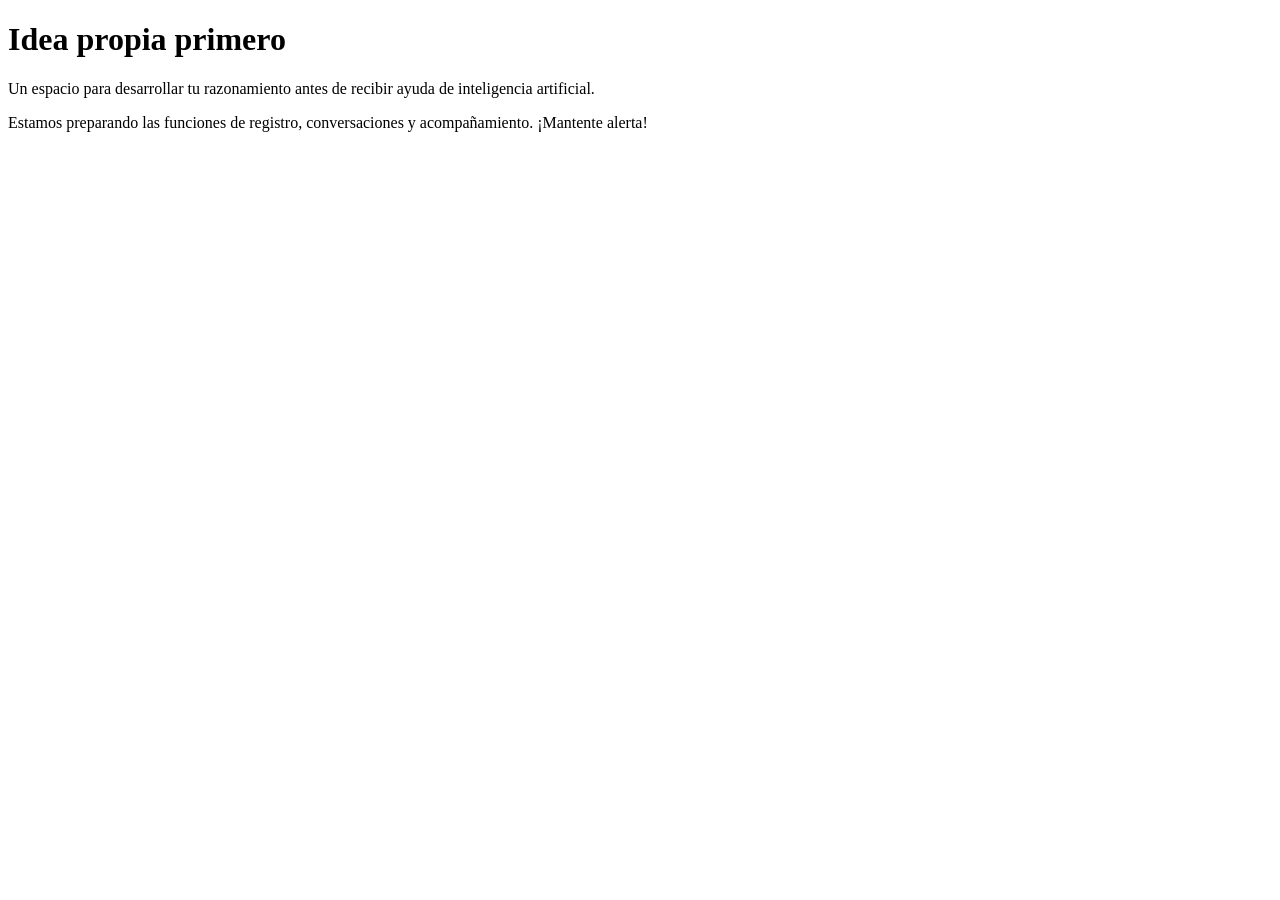
==== src/main/resources/templates/index.html @ 60be63e8 "Implementa pagina inicial con Spring MVC y Thymeleaf" ====
<!DOCTYPE html>
<html lang="es" xmlns:th="http://www.thymeleaf.org">
<head>
    <meta charset="UTF-8">
    <meta name="viewport" content="width=device-width, initial-scale=1.0">
    <title th:text="${nombreProyecto}">Idea propia primero</title>
</head>
<body>
    <main>
        <h1 th:text="${nombreProyecto}">Idea propia primero</h1>

        <p>
            Un espacio para desarrollar tu razonamiento
            antes de recibir ayuda de inteligencia artificial.
        </p>

        <p>
            Estamos preparando las funciones de registro,
            conversaciones y acompañamiento. ¡Mantente alerta!
        </p>
    </main>
</body>
</html>
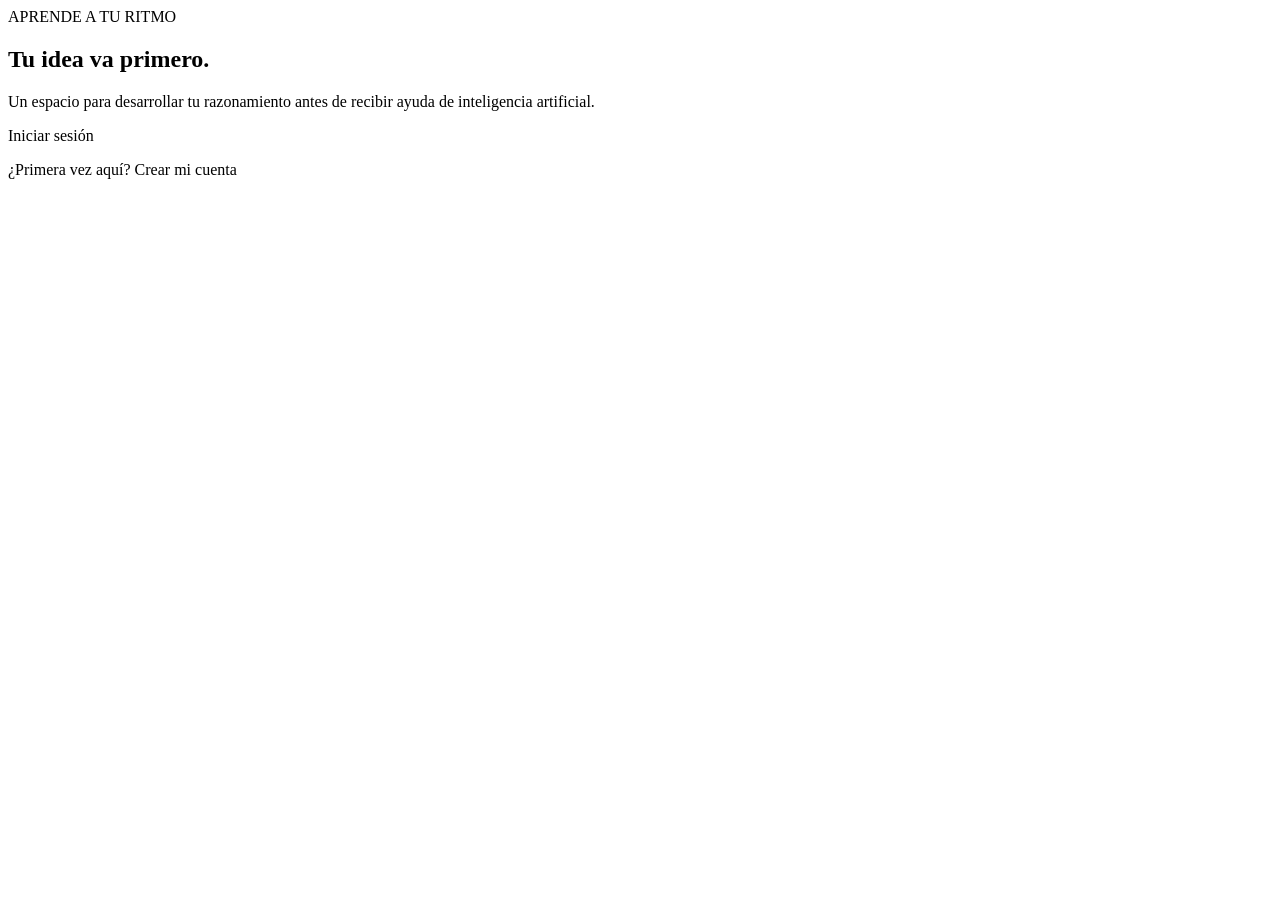
==== commit 7e6156eb: "Implementa autenticacion con SQLite e interfaz compartida" ====
--- a/src/main/resources/templates/index.html
+++ b/src/main/resources/templates/index.html
@@ -1,23 +1 @@
-<!DOCTYPE html>
-<html lang="es" xmlns:th="http://www.thymeleaf.org">
-<head>
-    <meta charset="UTF-8">
-    <meta name="viewport" content="width=device-width, initial-scale=1.0">
-    <title th:text="${nombreProyecto}">Idea propia primero</title>
-</head>
-<body>
-    <main>
-        <h1 th:text="${nombreProyecto}">Idea propia primero</h1>
-
-        <p>
-            Un espacio para desarrollar tu razonamiento
-            antes de recibir ayuda de inteligencia artificial.
-        </p>
-
-        <p>
-            Estamos preparando las funciones de registro,
-            conversaciones y acompañamiento. ¡Mantente alerta!
-        </p>
-    </main>
-</body>
-</html>+<!DOCTYPE html><html lang="es" xmlns:th="http://www.thymeleaf.org"><head th:replace="~{fragments/ui :: head('Inicio')}"></head><body><main class="page"><section class="card" aria-labelledby="page-title"><a th:replace="~{fragments/ui :: brand}"></a><span class="badge">APRENDE A TU RITMO</span><h1 class="title" id="page-title">Tu idea va primero.</h1><p>Un espacio para desarrollar tu razonamiento antes de recibir ayuda de inteligencia artificial.</p><a class="button button--primary button--block" th:href="@{/login}">Iniciar sesión</a><p>¿Primera vez aquí? <a th:href="@{/register}">Crear mi cuenta</a></p></section></main></body></html>
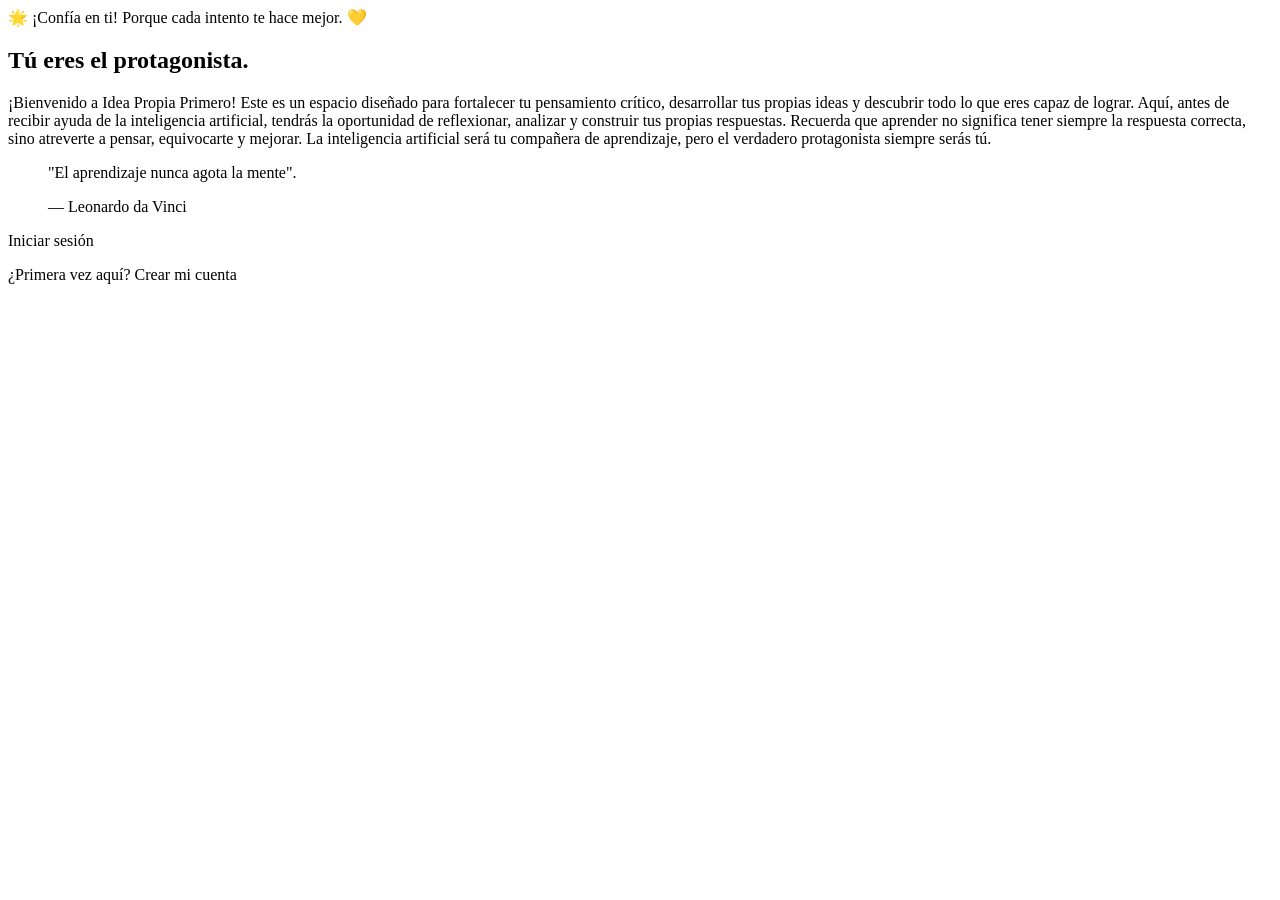
==== commit d17e71e6: "Mejoras a la vista de la página principal." ====
--- a/src/main/resources/templates/index.html
+++ b/src/main/resources/templates/index.html
@@ -1 +1,86 @@
-<!DOCTYPE html><html lang="es" xmlns:th="http://www.thymeleaf.org"><head th:replace="~{fragments/ui :: head('Inicio')}"></head><body><main class="page"><section class="card" aria-labelledby="page-title"><a th:replace="~{fragments/ui :: brand}"></a><span class="badge">APRENDE A TU RITMO</span><h1 class="title" id="page-title">Tu idea va primero.</h1><p>Un espacio para desarrollar tu razonamiento antes de recibir ayuda de inteligencia artificial.</p><a class="button button--primary button--block" th:href="@{/login}">Iniciar sesión</a><p>¿Primera vez aquí? <a th:href="@{/register}">Crear mi cuenta</a></p></section></main></body></html>+<!DOCTYPE html>
+<html lang="es" xmlns:th="http://www.thymeleaf.org">
+
+<head th:replace="~{fragments/ui :: head('Inicio')}"></head>
+
+<body>
+
+    <main class="page">
+
+        <section class="card home-card" aria-labelledby="page-title">
+
+            <!-- LOGOTIPO -->
+            <a th:replace="~{fragments/ui :: brand}"></a>
+
+            <!-- MENSAJE MOTIVADOR -->
+            <div class="motivational-note">
+                🌟 ¡Confía en ti! Porque cada intento te hace mejor. 💛
+            </div>
+
+            <!-- TÍTULO PRINCIPAL -->
+            <h1 class="title home-title" id="page-title">
+                Tú eres el protagonista.
+            </h1>
+
+            <!-- DESCRIPCIÓN -->
+            <p class="home-description">
+
+                ¡Bienvenido a Idea Propia Primero!
+
+                Este es un espacio diseñado para fortalecer tu
+                pensamiento crítico, desarrollar tus propias ideas
+                y descubrir todo lo que eres capaz de lograr.
+
+                Aquí, antes de recibir ayuda de la inteligencia
+                artificial, tendrás la oportunidad de reflexionar,
+                analizar y construir tus propias respuestas.
+
+                Recuerda que aprender no significa tener siempre
+                la respuesta correcta, sino atreverte a pensar,
+                equivocarte y mejorar.
+
+                La inteligencia artificial será tu compañera
+                de aprendizaje, pero el verdadero protagonista
+                siempre serás tú.
+
+            </p>
+
+            <!-- FRASE MOTIVADORA -->
+            <blockquote class="inspirational-quote">
+
+                <p>
+                    "El aprendizaje nunca agota la mente".
+                </p>
+
+                <footer>
+                    — Leonardo da Vinci
+                </footer>
+
+            </blockquote>
+
+            <!-- BOTÓN DE INICIO DE SESIÓN -->
+            <a
+                class="button button--primary button--block"
+                th:href="@{/login}">
+
+                Iniciar sesión
+
+            </a>
+
+            <!-- REGISTRO -->
+            <p class="register-text">
+
+                ¿Primera vez aquí?
+
+                <a th:href="@{/register}">
+                    Crear mi cuenta
+                </a>
+
+            </p>
+
+        </section>
+
+    </main>
+
+</body>
+</html>
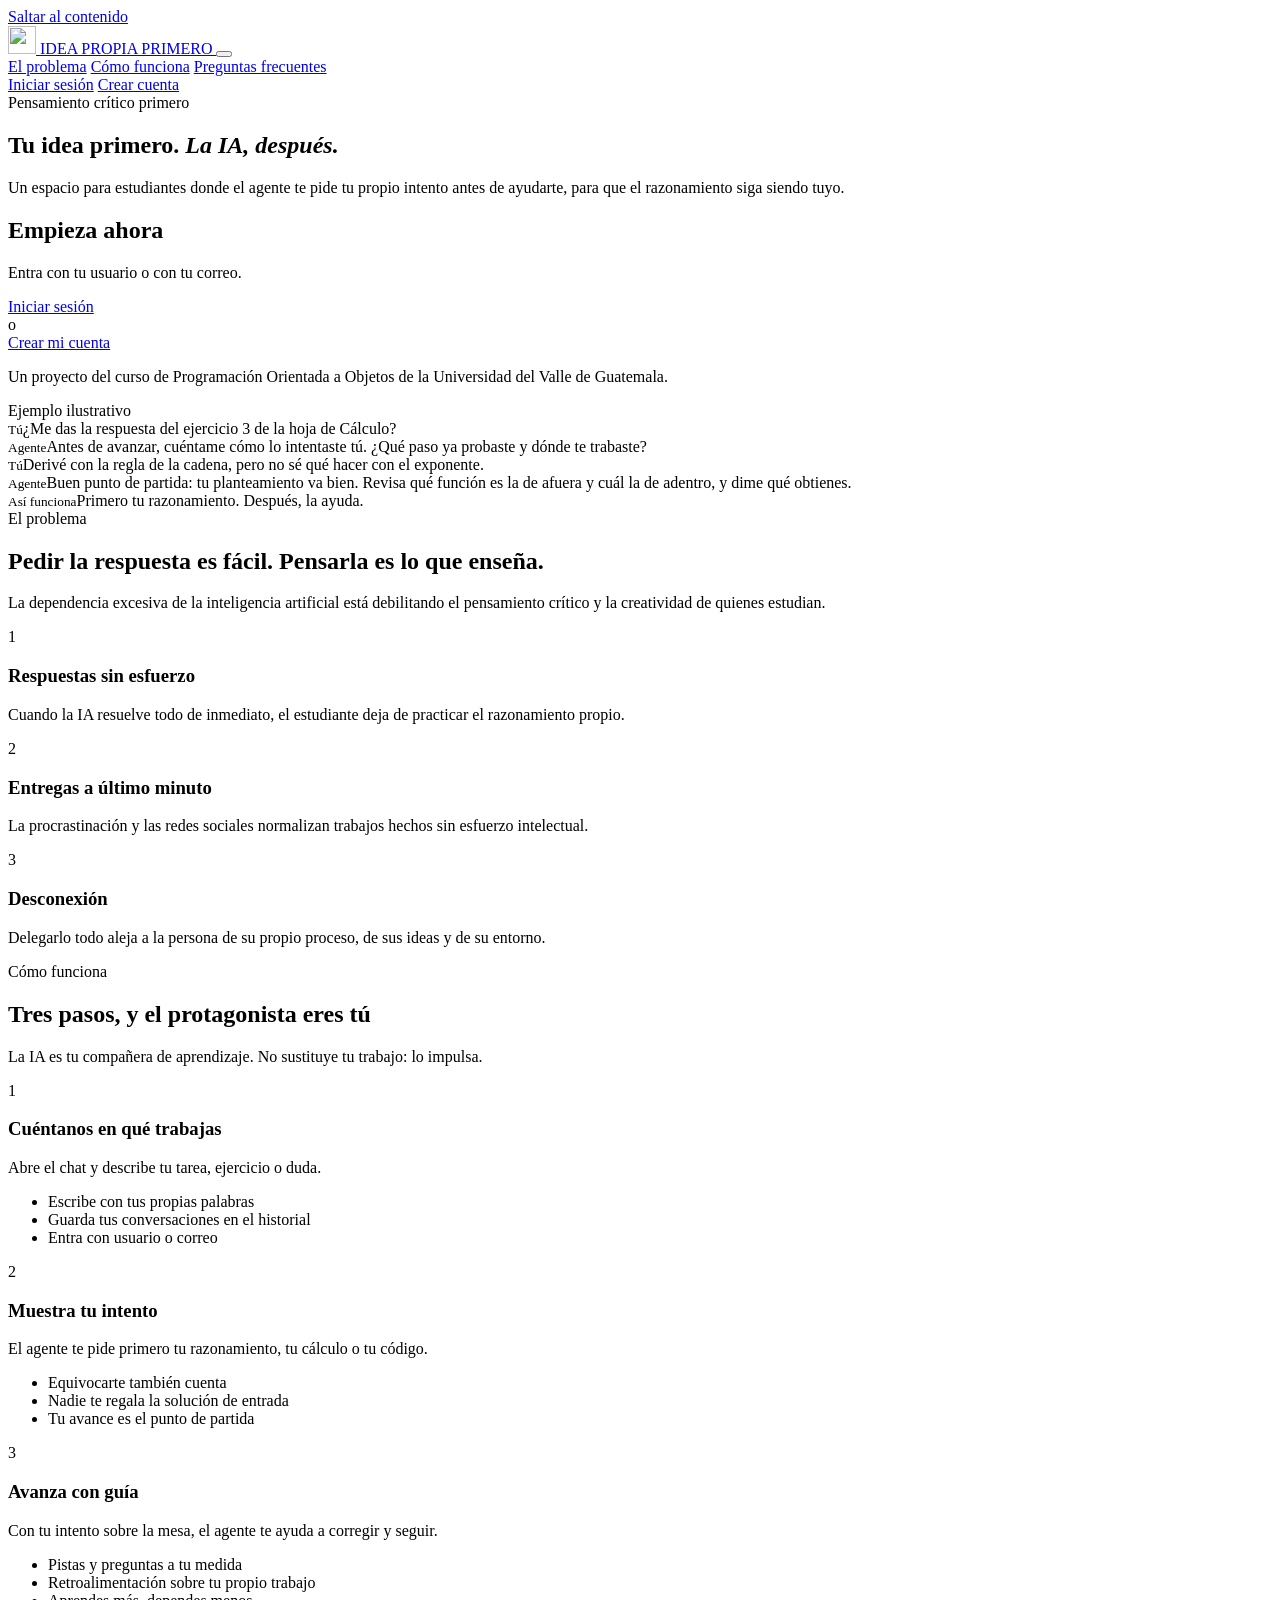
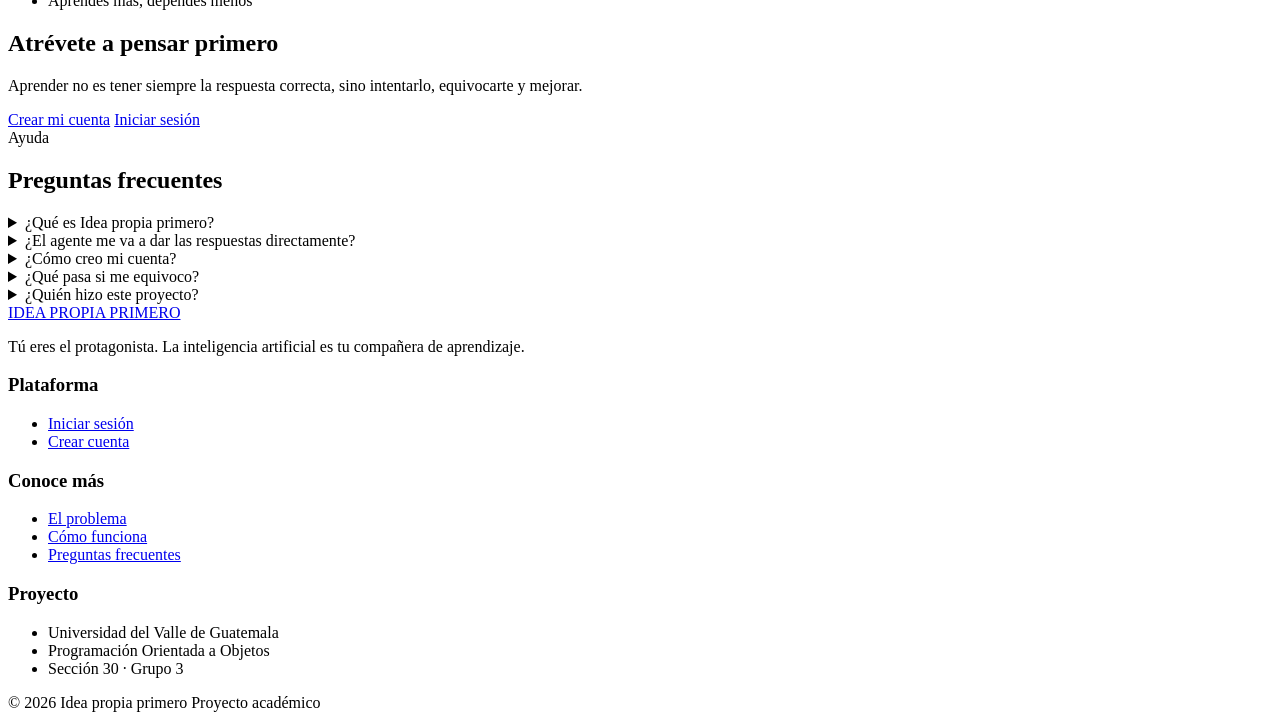
==== commit 7ddfd88a: "Se reemplaza la página de inicio por la nueva landing page." ====
--- a/src/main/resources/templates/index.html
+++ b/src/main/resources/templates/index.html
@@ -1,86 +1,231 @@
 <!DOCTYPE html>
 <html lang="es" xmlns:th="http://www.thymeleaf.org">
 
-<head th:replace="~{fragments/ui :: head('Inicio')}"></head>
-
-<body>
-
-    <main class="page">
-
-        <section class="card home-card" aria-labelledby="page-title">
-
-            <!-- LOGOTIPO -->
-            <a th:replace="~{fragments/ui :: brand}"></a>
-
-            <!-- MENSAJE MOTIVADOR -->
-            <div class="motivational-note">
-                🌟 ¡Confía en ti! Porque cada intento te hace mejor. 💛
-            </div>
-
-            <!-- TÍTULO PRINCIPAL -->
-            <h1 class="title home-title" id="page-title">
-                Tú eres el protagonista.
-            </h1>
-
-            <!-- DESCRIPCIÓN -->
-            <p class="home-description">
-
-                ¡Bienvenido a Idea Propia Primero!
-
-                Este es un espacio diseñado para fortalecer tu
-                pensamiento crítico, desarrollar tus propias ideas
-                y descubrir todo lo que eres capaz de lograr.
-
-                Aquí, antes de recibir ayuda de la inteligencia
-                artificial, tendrás la oportunidad de reflexionar,
-                analizar y construir tus propias respuestas.
-
-                Recuerda que aprender no significa tener siempre
-                la respuesta correcta, sino atreverte a pensar,
-                equivocarte y mejorar.
-
-                La inteligencia artificial será tu compañera
-                de aprendizaje, pero el verdadero protagonista
-                siempre serás tú.
-
-            </p>
-
-            <!-- FRASE MOTIVADORA -->
-            <blockquote class="inspirational-quote">
-
-                <p>
-                    "El aprendizaje nunca agota la mente".
-                </p>
-
-                <footer>
-                    — Leonardo da Vinci
-                </footer>
-
-            </blockquote>
-
-            <!-- BOTÓN DE INICIO DE SESIÓN -->
-            <a
-                class="button button--primary button--block"
-                th:href="@{/login}">
-
-                Iniciar sesión
-
+<head>
+    <meta charset="UTF-8">
+    <meta name="viewport" content="width=device-width, initial-scale=1">
+    <meta name="description" content="Idea propia primero: un espacio para estudiantes donde el agente te pide tu propio intento antes de ayudarte.">
+    <title>Idea propia primero · Tu idea primero, la IA después</title>
+    <link rel="icon" type="image/png" href="/images/icon.png" th:href="@{/images/icon.png}">
+    <link rel="stylesheet" href="/css/theme.css" th:href="@{/css/theme.css}">
+    <link rel="stylesheet" href="/css/components.css" th:href="@{/css/components.css}">
+    <link rel="stylesheet" href="/css/landing.css" th:href="@{/css/landing.css}">
+    <script defer src="/js/landing.js" th:src="@{/js/landing.js}"></script>
+</head>
+
+<body class="landing">
+    <a class="l-skip" href="#contenido">Saltar al contenido</a>
+
+    <header class="l-nav" data-l-nav>
+        <div class="l-wrap l-nav__bar">
+            <a class="l-brand" href="/" th:href="@{/}">
+                <img src="/images/icon.png" th:src="@{/images/icon.png}" alt="" width="28" height="28">
+                IDEA PROPIA PRIMERO
             </a>
-
-            <!-- REGISTRO -->
-            <p class="register-text">
-
-                ¿Primera vez aquí?
-
-                <a th:href="@{/register}">
-                    Crear mi cuenta
-                </a>
-
-            </p>
-
+            <button class="l-nav__toggle" type="button" data-l-toggle aria-label="Abrir menú" aria-expanded="false"><span></span></button>
+            <nav class="l-nav__links" aria-label="Principal">
+                <a href="#problema">El problema</a>
+                <a href="#como-funciona">Cómo funciona</a>
+                <a href="#preguntas">Preguntas frecuentes</a>
+            </nav>
+            <div class="l-nav__actions">
+                <a class="l-link" href="/login" th:href="@{/login}">Iniciar sesión</a>
+                <a class="button button--primary" href="/register" th:href="@{/register}">Crear cuenta</a>
+            </div>
+        </div>
+    </header>
+
+    <main id="contenido">
+
+        <section class="l-hero" aria-labelledby="hero-title">
+            <div class="l-wrap l-hero__grid">
+                <div>
+                    <span class="l-eyebrow">Pensamiento crítico primero</span>
+                    <h1 id="hero-title">Tu idea primero. <em>La IA, después.</em></h1>
+                    <p class="l-lead">
+                        Un espacio para estudiantes donde el agente te pide tu propio intento antes de ayudarte,
+                        para que el razonamiento siga siendo tuyo.
+                    </p>
+                </div>
+
+                <aside class="l-access" aria-labelledby="access-title">
+                    <h2 id="access-title">Empieza ahora</h2>
+                    <p class="l-access__sub">Entra con tu usuario o con tu correo.</p>
+                    <a class="button button--primary button--block button--lg" href="/login" th:href="@{/login}">Iniciar sesión</a>
+                    <div class="l-or" aria-hidden="true">o</div>
+                    <a class="button button--secondary button--block button--lg" href="/register" th:href="@{/register}">Crear mi cuenta</a>
+                    <p class="l-fine">Un proyecto del curso de Programación Orientada a Objetos de la Universidad del Valle de Guatemala.</p>
+                </aside>
+            </div>
+        </section>
+
+        <section class="l-demo" aria-label="Ejemplo de conversación">
+            <div class="l-wrap">
+                <div class="l-demo__frame">
+                    <span class="l-demo__tag">Ejemplo ilustrativo</span>
+                    <div class="l-chat">
+                        <div class="l-msg l-msg--user"><small>Tú</small>¿Me das la respuesta del ejercicio 3 de la hoja de Cálculo?</div>
+                        <div class="l-msg l-msg--agent"><small>Agente</small>Antes de avanzar, cuéntame cómo lo intentaste tú. ¿Qué paso ya probaste y dónde te trabaste?</div>
+                        <div class="l-msg l-msg--user"><small>Tú</small>Derivé con la regla de la cadena, pero no sé qué hacer con el exponente.</div>
+                        <div class="l-msg l-msg--agent"><small>Agente</small>Buen punto de partida: tu planteamiento va bien. Revisa qué función es la de afuera y cuál la de adentro, y dime qué obtienes.</div>
+                        <div class="l-msg l-msg--note"><small>Así funciona</small>Primero tu razonamiento. Después, la ayuda.</div>
+                    </div>
+                </div>
+            </div>
+        </section>
+
+        <section class="l-section l-section--tint" id="problema" aria-labelledby="problema-title">
+            <div class="l-wrap">
+                <div class="l-head">
+                    <span class="l-kicker">El problema</span>
+                    <h2 id="problema-title">Pedir la respuesta es fácil. Pensarla es lo que enseña.</h2>
+                    <p>La dependencia excesiva de la inteligencia artificial está debilitando el pensamiento crítico y la creatividad de quienes estudian.</p>
+                </div>
+                <div class="l-grid">
+                    <article class="l-card l-card--plain">
+                        <span class="l-num" aria-hidden="true">1</span>
+                        <h3>Respuestas sin esfuerzo</h3>
+                        <p>Cuando la IA resuelve todo de inmediato, el estudiante deja de practicar el razonamiento propio.</p>
+                    </article>
+                    <article class="l-card l-card--plain">
+                        <span class="l-num" aria-hidden="true">2</span>
+                        <h3>Entregas a último minuto</h3>
+                        <p>La procrastinación y las redes sociales normalizan trabajos hechos sin esfuerzo intelectual.</p>
+                    </article>
+                    <article class="l-card l-card--plain">
+                        <span class="l-num" aria-hidden="true">3</span>
+                        <h3>Desconexión</h3>
+                        <p>Delegarlo todo aleja a la persona de su propio proceso, de sus ideas y de su entorno.</p>
+                    </article>
+                </div>
+            </div>
+        </section>
+
+        <section class="l-section" id="como-funciona" aria-labelledby="como-title">
+            <div class="l-wrap">
+                <div class="l-head">
+                    <span class="l-kicker">Cómo funciona</span>
+                    <h2 id="como-title">Tres pasos, y el protagonista eres tú</h2>
+                    <p>La IA es tu compañera de aprendizaje. No sustituye tu trabajo: lo impulsa.</p>
+                </div>
+                <div class="l-grid">
+                    <article class="l-card">
+                        <span class="l-num" aria-hidden="true">1</span>
+                        <h3>Cuéntanos en qué trabajas</h3>
+                        <p>Abre el chat y describe tu tarea, ejercicio o duda.</p>
+                        <ul class="l-list">
+                            <li>Escribe con tus propias palabras</li>
+                            <li>Guarda tus conversaciones en el historial</li>
+                            <li>Entra con usuario o correo</li>
+                        </ul>
+                    </article>
+                    <article class="l-card l-card--hi">
+                        <span class="l-num" aria-hidden="true">2</span>
+                        <h3>Muestra tu intento</h3>
+                        <p>El agente te pide primero tu razonamiento, tu cálculo o tu código.</p>
+                        <ul class="l-list">
+                            <li>Equivocarte también cuenta</li>
+                            <li>Nadie te regala la solución de entrada</li>
+                            <li>Tu avance es el punto de partida</li>
+                        </ul>
+                    </article>
+                    <article class="l-card">
+                        <span class="l-num" aria-hidden="true">3</span>
+                        <h3>Avanza con guía</h3>
+                        <p>Con tu intento sobre la mesa, el agente te ayuda a corregir y seguir.</p>
+                        <ul class="l-list">
+                            <li>Pistas y preguntas a tu medida</li>
+                            <li>Retroalimentación sobre tu propio trabajo</li>
+                            <li>Aprendes más, dependes menos</li>
+                        </ul>
+                    </article>
+                </div>
+            </div>
+        </section>
+
+        <section class="l-section" style="padding-top:0" aria-labelledby="cta-title">
+            <div class="l-wrap">
+                <div class="l-cta">
+                    <h2 id="cta-title">Atrévete a pensar primero</h2>
+                    <p>Aprender no es tener siempre la respuesta correcta, sino intentarlo, equivocarte y mejorar.</p>
+                    <div class="l-cta__actions">
+                        <a class="button button--primary button--lg" href="/register" th:href="@{/register}">Crear mi cuenta</a>
+                        <a class="button button--secondary button--lg" href="/login" th:href="@{/login}">Iniciar sesión</a>
+                    </div>
+                </div>
+            </div>
+        </section>
+
+        <section class="l-section l-section--tint" id="preguntas" aria-labelledby="faq-title">
+            <div class="l-wrap">
+                <div class="l-head">
+                    <span class="l-kicker">Ayuda</span>
+                    <h2 id="faq-title">Preguntas frecuentes</h2>
+                </div>
+                <div class="l-faq">
+                    <details>
+                        <summary>¿Qué es Idea propia primero?</summary>
+                        <p>Es una aplicación web para fortalecer el razonamiento propio. Antes de recibir ayuda de la inteligencia artificial, reflexionas y construyes tu propio intento.</p>
+                    </details>
+                    <details>
+                        <summary>¿El agente me va a dar las respuestas directamente?</summary>
+                        <p>No de entrada. Primero te pide que muestres cómo lo intentaste. Con tu intento como base, te orienta, te corrige y te ayuda a avanzar.</p>
+                    </details>
+                    <details>
+                        <summary>¿Cómo creo mi cuenta?</summary>
+                        <p>Entra a «Crear mi cuenta» y escribe un usuario, tu correo y una contraseña. Después podrás iniciar sesión con tu usuario o con tu correo.</p>
+                    </details>
+                    <details>
+                        <summary>¿Qué pasa si me equivoco?</summary>
+                        <p>Nada grave: equivocarse es parte de aprender. Tu intento, aunque esté incompleto, es lo que permite que el agente te ayude mejor.</p>
+                    </details>
+                    <details>
+                        <summary>¿Quién hizo este proyecto?</summary>
+                        <p>Es un proyecto académico del curso de Programación Orientada a Objetos de la Universidad del Valle de Guatemala (Sección 30, Grupo 3).</p>
+                    </details>
+                </div>
+            </div>
         </section>
 
     </main>
 
+    <footer class="l-footer">
+        <div class="l-wrap">
+            <div class="l-footer__grid">
+                <div>
+                    <a class="l-brand" href="/" th:href="@{/}">IDEA PROPIA PRIMERO</a>
+                    <p class="l-footer__about">Tú eres el protagonista. La inteligencia artificial es tu compañera de aprendizaje.</p>
+                </div>
+                <div>
+                    <h3>Plataforma</h3>
+                    <ul>
+                        <li><a href="/login" th:href="@{/login}">Iniciar sesión</a></li>
+                        <li><a href="/register" th:href="@{/register}">Crear cuenta</a></li>
+                    </ul>
+                </div>
+                <div>
+                    <h3>Conoce más</h3>
+                    <ul>
+                        <li><a href="#problema">El problema</a></li>
+                        <li><a href="#como-funciona">Cómo funciona</a></li>
+                        <li><a href="#preguntas">Preguntas frecuentes</a></li>
+                    </ul>
+                </div>
+                <div>
+                    <h3>Proyecto</h3>
+                    <ul>
+                        <li>Universidad del Valle de Guatemala</li>
+                        <li>Programación Orientada a Objetos</li>
+                        <li>Sección 30 · Grupo 3</li>
+                    </ul>
+                </div>
+            </div>
+            <div class="l-footer__bottom">
+                <span>© 2026 Idea propia primero</span>
+                <span>Proyecto académico</span>
+            </div>
+        </div>
+    </footer>
 </body>
-</html>+
+</html>
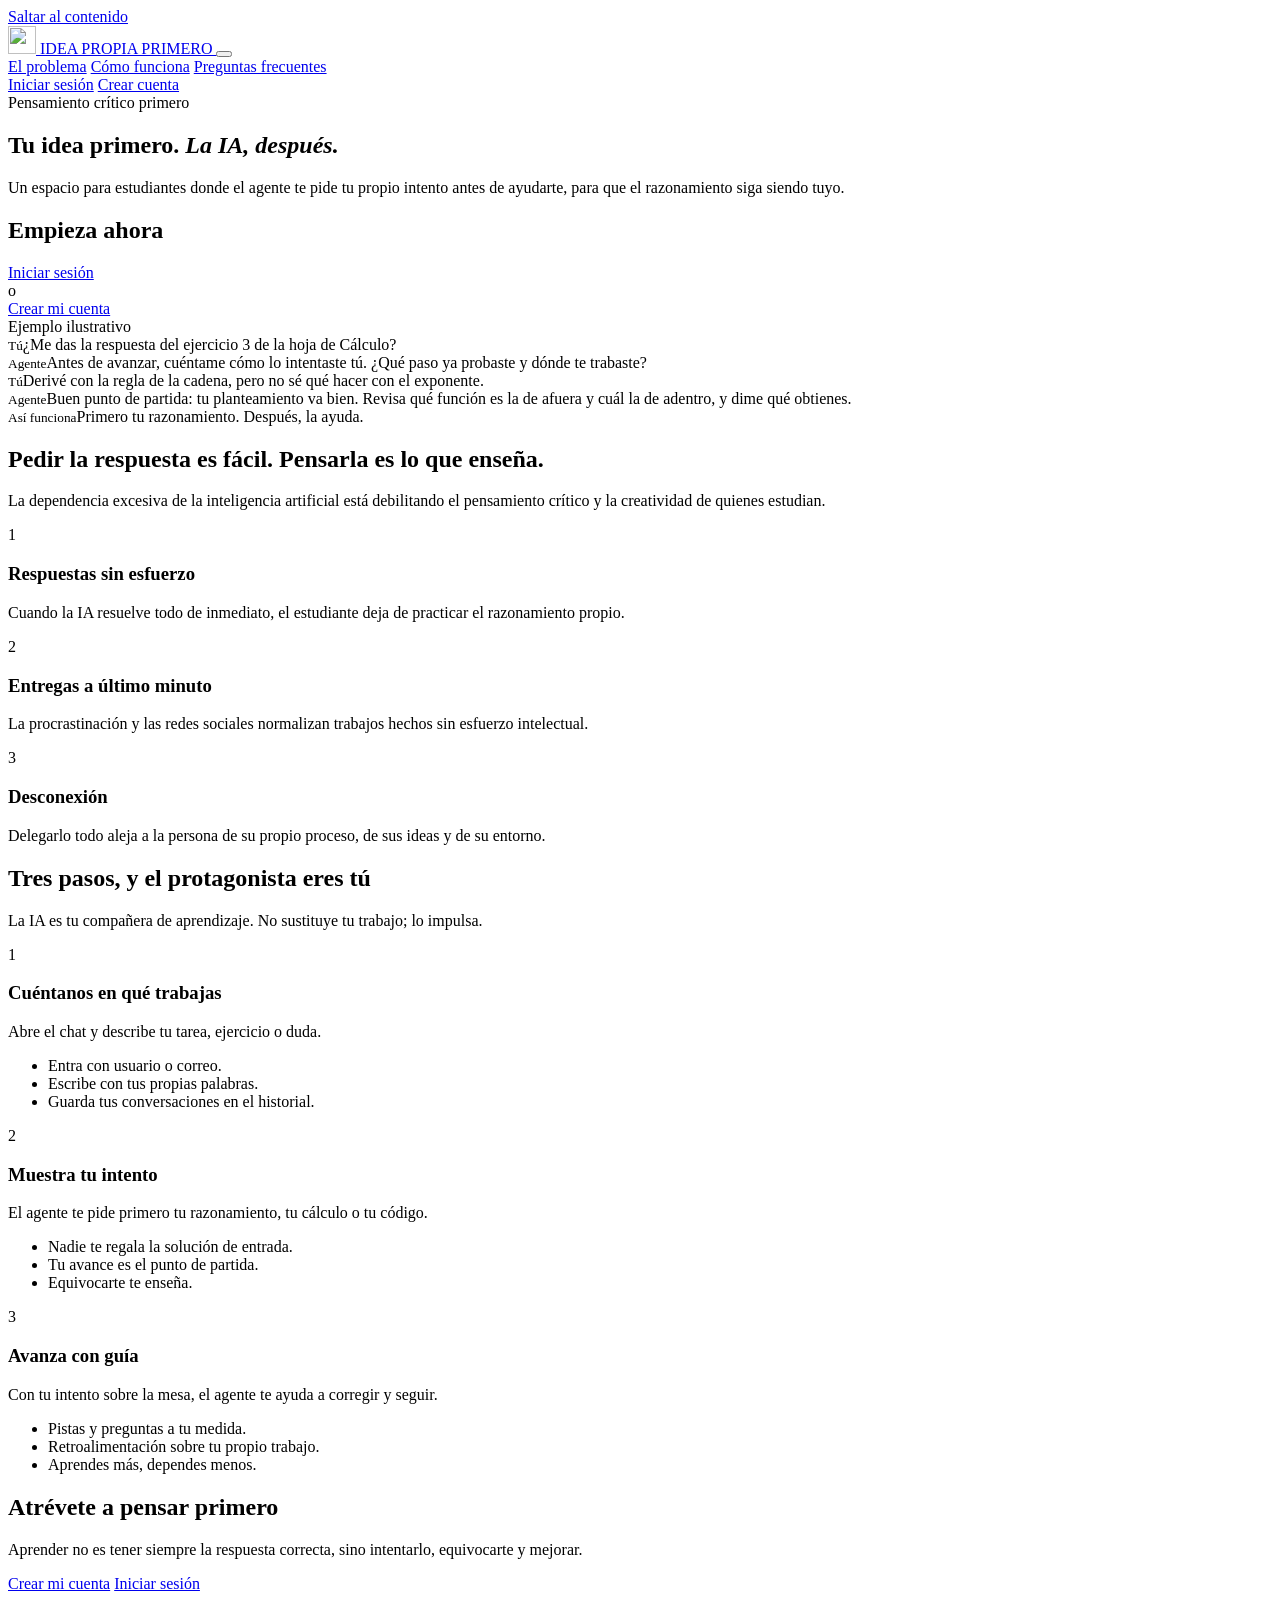
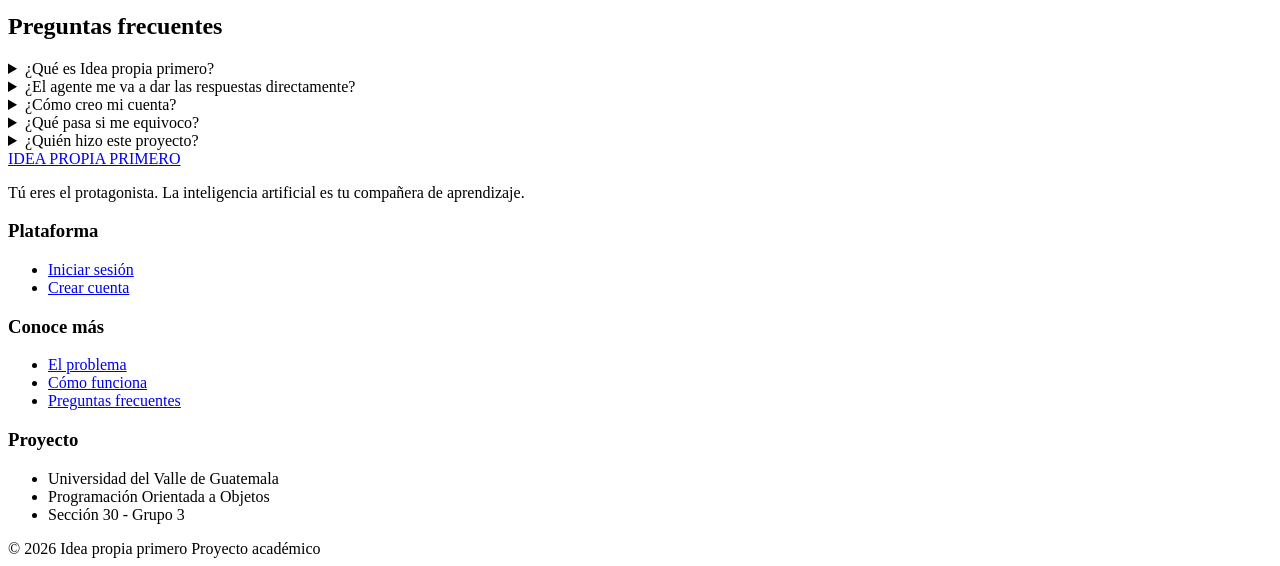
==== commit 6a1eec77: "Mejoras visuales de landing-page" ====
--- a/src/main/resources/templates/index.html
+++ b/src/main/resources/templates/index.html
@@ -50,11 +50,9 @@
 
                 <aside class="l-access" aria-labelledby="access-title">
                     <h2 id="access-title">Empieza ahora</h2>
-                    <p class="l-access__sub">Entra con tu usuario o con tu correo.</p>
                     <a class="button button--primary button--block button--lg" href="/login" th:href="@{/login}">Iniciar sesión</a>
                     <div class="l-or" aria-hidden="true">o</div>
                     <a class="button button--secondary button--block button--lg" href="/register" th:href="@{/register}">Crear mi cuenta</a>
-                    <p class="l-fine">Un proyecto del curso de Programación Orientada a Objetos de la Universidad del Valle de Guatemala.</p>
                 </aside>
             </div>
         </section>
@@ -76,27 +74,30 @@
 
         <section class="l-section l-section--tint" id="problema" aria-labelledby="problema-title">
             <div class="l-wrap">
-                <div class="l-head">
-                    <span class="l-kicker">El problema</span>
+                <div class="l-head">                    
                     <h2 id="problema-title">Pedir la respuesta es fácil. Pensarla es lo que enseña.</h2>
                     <p>La dependencia excesiva de la inteligencia artificial está debilitando el pensamiento crítico y la creatividad de quienes estudian.</p>
                 </div>
                 <div class="l-grid">
-                    <article class="l-card l-card--plain">
+
+                    <article class="l-card">
                         <span class="l-num" aria-hidden="true">1</span>
                         <h3>Respuestas sin esfuerzo</h3>
                         <p>Cuando la IA resuelve todo de inmediato, el estudiante deja de practicar el razonamiento propio.</p>
                     </article>
-                    <article class="l-card l-card--plain">
+
+                    <article class="l-card">
                         <span class="l-num" aria-hidden="true">2</span>
                         <h3>Entregas a último minuto</h3>
                         <p>La procrastinación y las redes sociales normalizan trabajos hechos sin esfuerzo intelectual.</p>
                     </article>
-                    <article class="l-card l-card--plain">
+
+                    <article class="l-card">
                         <span class="l-num" aria-hidden="true">3</span>
                         <h3>Desconexión</h3>
                         <p>Delegarlo todo aleja a la persona de su propio proceso, de sus ideas y de su entorno.</p>
                     </article>
+
                 </div>
             </div>
         </section>
@@ -104,9 +105,8 @@
         <section class="l-section" id="como-funciona" aria-labelledby="como-title">
             <div class="l-wrap">
                 <div class="l-head">
-                    <span class="l-kicker">Cómo funciona</span>
                     <h2 id="como-title">Tres pasos, y el protagonista eres tú</h2>
-                    <p>La IA es tu compañera de aprendizaje. No sustituye tu trabajo: lo impulsa.</p>
+                    <p>La IA es tu compañera de aprendizaje. No sustituye tu trabajo; lo impulsa.</p>
                 </div>
                 <div class="l-grid">
                     <article class="l-card">
@@ -114,9 +114,9 @@
                         <h3>Cuéntanos en qué trabajas</h3>
                         <p>Abre el chat y describe tu tarea, ejercicio o duda.</p>
                         <ul class="l-list">
-                            <li>Escribe con tus propias palabras</li>
-                            <li>Guarda tus conversaciones en el historial</li>
-                            <li>Entra con usuario o correo</li>
+                            <li>Entra con usuario o correo.</li>
+                            <li>Escribe con tus propias palabras.</li>
+                            <li>Guarda tus conversaciones en el historial.</li>
                         </ul>
                     </article>
                     <article class="l-card l-card--hi">
@@ -124,9 +124,9 @@
                         <h3>Muestra tu intento</h3>
                         <p>El agente te pide primero tu razonamiento, tu cálculo o tu código.</p>
                         <ul class="l-list">
-                            <li>Equivocarte también cuenta</li>
-                            <li>Nadie te regala la solución de entrada</li>
-                            <li>Tu avance es el punto de partida</li>
+                            <li>Nadie te regala la solución de entrada.</li>
+                            <li>Tu avance es el punto de partida.</li>
+                            <li>Equivocarte te enseña.</li>
                         </ul>
                     </article>
                     <article class="l-card">
@@ -134,9 +134,9 @@
                         <h3>Avanza con guía</h3>
                         <p>Con tu intento sobre la mesa, el agente te ayuda a corregir y seguir.</p>
                         <ul class="l-list">
-                            <li>Pistas y preguntas a tu medida</li>
-                            <li>Retroalimentación sobre tu propio trabajo</li>
-                            <li>Aprendes más, dependes menos</li>
+                            <li>Pistas y preguntas a tu medida.</li>
+                            <li>Retroalimentación sobre tu propio trabajo.</li>
+                            <li>Aprendes más, dependes menos.</li>
                         </ul>
                     </article>
                 </div>
@@ -159,7 +159,6 @@
         <section class="l-section l-section--tint" id="preguntas" aria-labelledby="faq-title">
             <div class="l-wrap">
                 <div class="l-head">
-                    <span class="l-kicker">Ayuda</span>
                     <h2 id="faq-title">Preguntas frecuentes</h2>
                 </div>
                 <div class="l-faq">
@@ -216,7 +215,7 @@
                     <ul>
                         <li>Universidad del Valle de Guatemala</li>
                         <li>Programación Orientada a Objetos</li>
-                        <li>Sección 30 · Grupo 3</li>
+                        <li>Sección 30 - Grupo 3</li>
                     </ul>
                 </div>
             </div>
